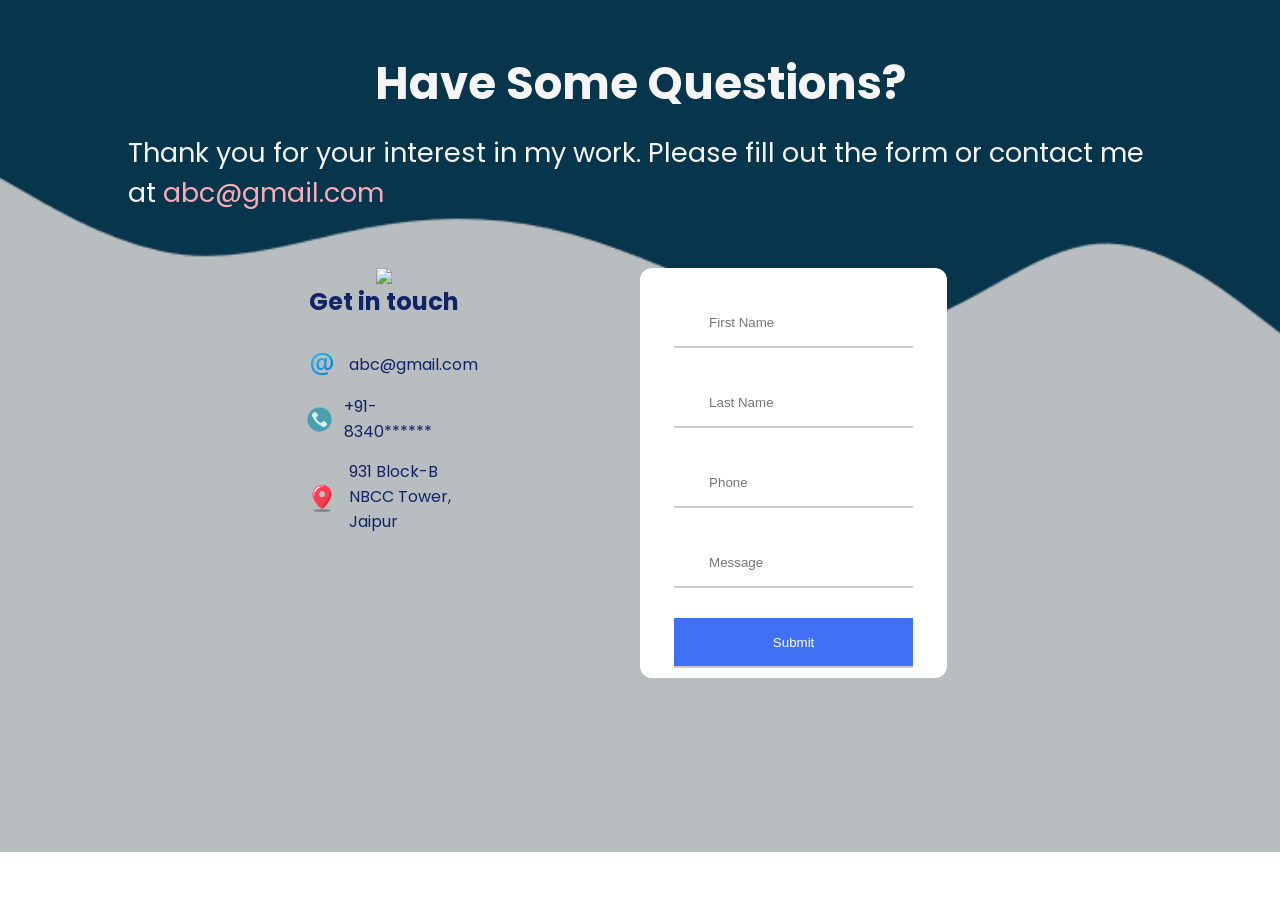
==== contact.html @ f771feec "Add files via upload" ====
<!DOCTYPE html>
<html lang="en">
<head>
    <meta charset="UTF-8">
    <meta http-equiv="X-UA-Compatible" content="IE=edge">
    <meta name="viewport" content="width=device-width, initial-scale=1.0">
    <title>Contact Us</title>
    <link rel="stylesheet" href="contact.css">
    <link rel="stylesheet" href="https://unicons.iconscout.com/release/v4.0.0/css/line.css">
    <link href="https://fonts.googleapis.com/css2?family=Poppins:wght@300&display=swap" rel="stylesheet">
    <link rel="shortcut icon " type="image/png" href="https://img.icons8.com/clouds/344/contact-card.png">
</head>
<body >
    <section class="background">
        <div class="container">
            <div class="header">
                <h1>Have Some Questions?</h1>
                <p>Thank you for your interest in my work. Please fill out the form or contact me at 
                    <span>abc@gmail.com</span>
                </p>
            </div>

            <div class="row">
                <div class="col1">
                    <img src="https://img.icons8.com/bubbles/344/email-male.png">
                    <h2>Get in touch</h2>
                    <div class="mail">
                        <img src="mail.png">
                        <p>abc@gmail.com</p>
                    </div>

                    <div class="phone">
                        <img src="mobile.png">
                        <p>+91-8340******</p>
                    </div>

                    <div class="location">
                        <img src="location.png">
                        <p>931 Block-B NBCC Tower, Jaipur</p>
                    </div>
                </div>

                <div class="col2">

                    <form action="#">
                        <div class="input-field">
                            <input type="text" placeholder="First Name" required>
                            <i class="uil uil-user"></i>
                        </div>

                        <div class="input-field">
                            <input type="text" placeholder="Last Name" required>
                            <i class="uil uil-user"></i>
                        </div>

                        <div class="input-field">
                            <input type="text" placeholder="Phone" required>
                            <i class="uil uil-phone"></i>
                        </div>

                        <div class="input-field">
                            <input type="text" placeholder="Message" required>
                            <i class="uil uil-envelope-alt"></i>
                        </div>

                        <div class="input-field button">
                            <input type="text" value="Submit" placeholder="Email">
                        </div>
                        
                    </form>

                </div>


            </div>
        </div>
    </section>
</body>
</html>
---- contact.css ----
* {
    margin: 0;
    padding: 0;
    box-sizing: border-box;
}

body {
    background: url('wave5.png');
    background-repeat: no-repeat;
    background-size: cover;
}

span {
    color: rgb(249, 171, 184);
}

.header {
    display: flex;
    flex-direction: column;
    align-items: center;
    color: whitesmoke;
}

h1 {
    font-family: 'Poppins', sans-serif;
    font-size: 5vmin;
}

.header p {
    font-family: 'Poppins', sans-serif;
    font-size: 3vmin;
    margin-top: 15px;
}

.background {
    display: flex;
    flex-direction: column;
    justify-content: center;
    align-items: center;
}

.container {
    display: flex;
    width: 80%;
    margin-top: 50px;
    flex-direction: column;
    justify-content: center;
    align-items: center;
}

.row {
    margin-top: 55px;
    width: 100%;
    display: flex;
    flex-direction: row;
}

.col1 {
    font-family: 'Poppins', sans-serif;
    color: rgb(16, 36, 103);
    width: 50%;
    display: flex;
    align-items: center;
    flex-direction: column;
}

.col1 img {
    max-width: 35%;
}

.phone,
.mail,
.location {
    align-items: center;
    flex-direction: row;
    display: flex;
    max-width: 30%;
    margin-top: 15px;
}

.mail {
    margin-top: 30px;
}

.phone img,
.mail img,
.location img {
    margin-right: 12px;
}

.col1 h1 {
    font-family: 'Poppins', sans-serif;
    margin-top: 15px;
}

.col2 {
    border-radius: 12px;
    background-color: white;
    width: 30%;
    margin-bottom: 20px;
    display: flex;
    align-items: center;
    flex-direction: column;
}

.input-field {
    background-color: red;
    height: 50px;
    width: 100%;
    margin-top: 30px;
}

.input-field input {
    border: none;
    padding: 0 35px;
    outline: none;
    position: relative;
    height: 100%;
    border-bottom: 2px solid #ccc;
    width: 100%;
}

.input-field i {
    left: 0;
    top: -68%;
    /* transform: translateY(-50px); */
    position: relative;
}

.button {
    margin-bottom: 10px;
}

.button input {
    text-align: center;
    color: #fff;
    background-color: #4070f4;
    padding: 10px;
}

/* Responsive */

@media only screen and (max-width:700px) {
    .row {
        flex-direction: column;
        align-items: center;
    }

    .col1{
        margin-bottom: 15px;
        width: 100%;
    }

    .col2{
        width: 100%;
        margin-top: 26px;
    }

    .phone,
    .mail,
    .location {
        max-width: 49%;
    }
}
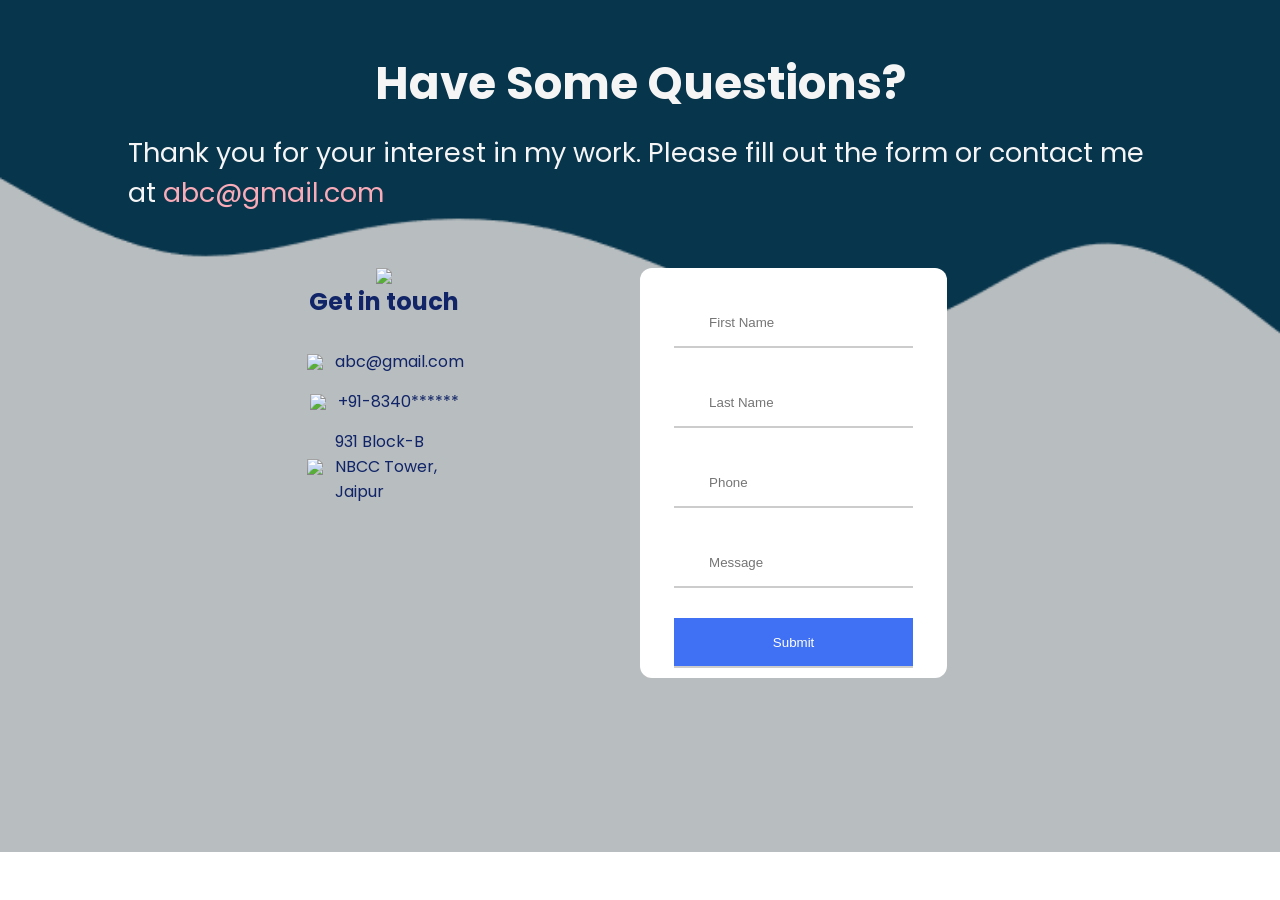
==== commit 720dc4c5: "Update contact.html" ====
--- a/contact.html
+++ b/contact.html
@@ -25,17 +25,17 @@
                     <img src="https://img.icons8.com/bubbles/344/email-male.png">
                     <h2>Get in touch</h2>
                     <div class="mail">
-                        <img src="mail.png">
+                        <img src="img/mail.png">
                         <p>abc@gmail.com</p>
                     </div>
 
                     <div class="phone">
-                        <img src="mobile.png">
+                        <img src="img/mobile.png">
                         <p>+91-8340******</p>
                     </div>
 
                     <div class="location">
-                        <img src="location.png">
+                        <img src="img/location.png">
                         <p>931 Block-B NBCC Tower, Jaipur</p>
                     </div>
                 </div>
@@ -76,4 +76,4 @@
         </div>
     </section>
 </body>
-</html>+</html>
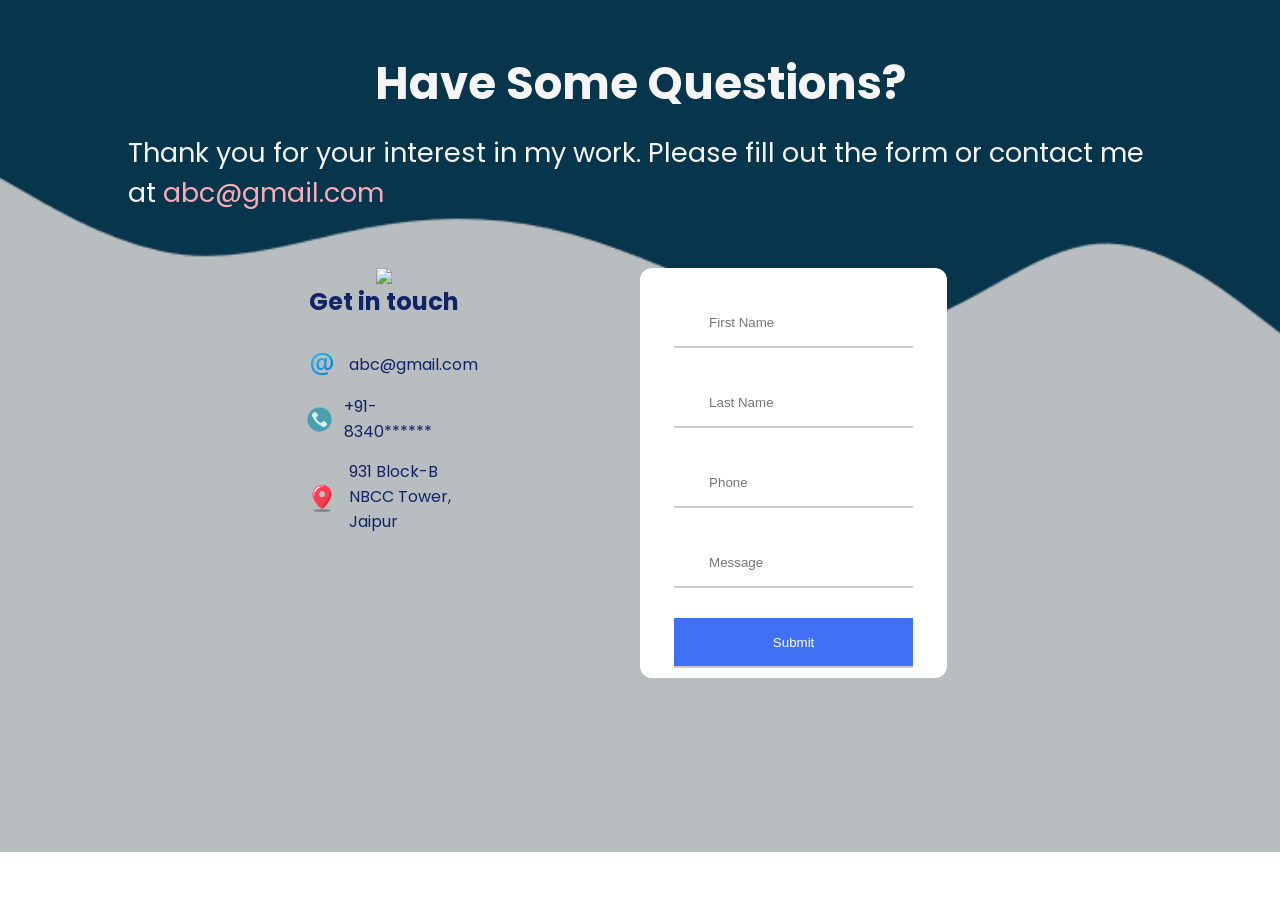
==== commit c6825c6c: "Add files via upload" ====
--- a/contact.html
+++ b/contact.html
@@ -64,7 +64,7 @@
                         </div>
 
                         <div class="input-field button">
-                            <input type="text" value="Submit" placeholder="Email">
+                            <input type="button" value="Submit">
                         </div>
                         
                     </form>
@@ -76,4 +76,4 @@
         </div>
     </section>
 </body>
-</html>
+</html>
--- a/contact.css
+++ b/contact.css
@@ -5,7 +5,7 @@
 }
 
 body {
-    background: url('wave5.png');
+    background: url('img/wave5.png');
     background-repeat: no-repeat;
     background-size: cover;
 }
